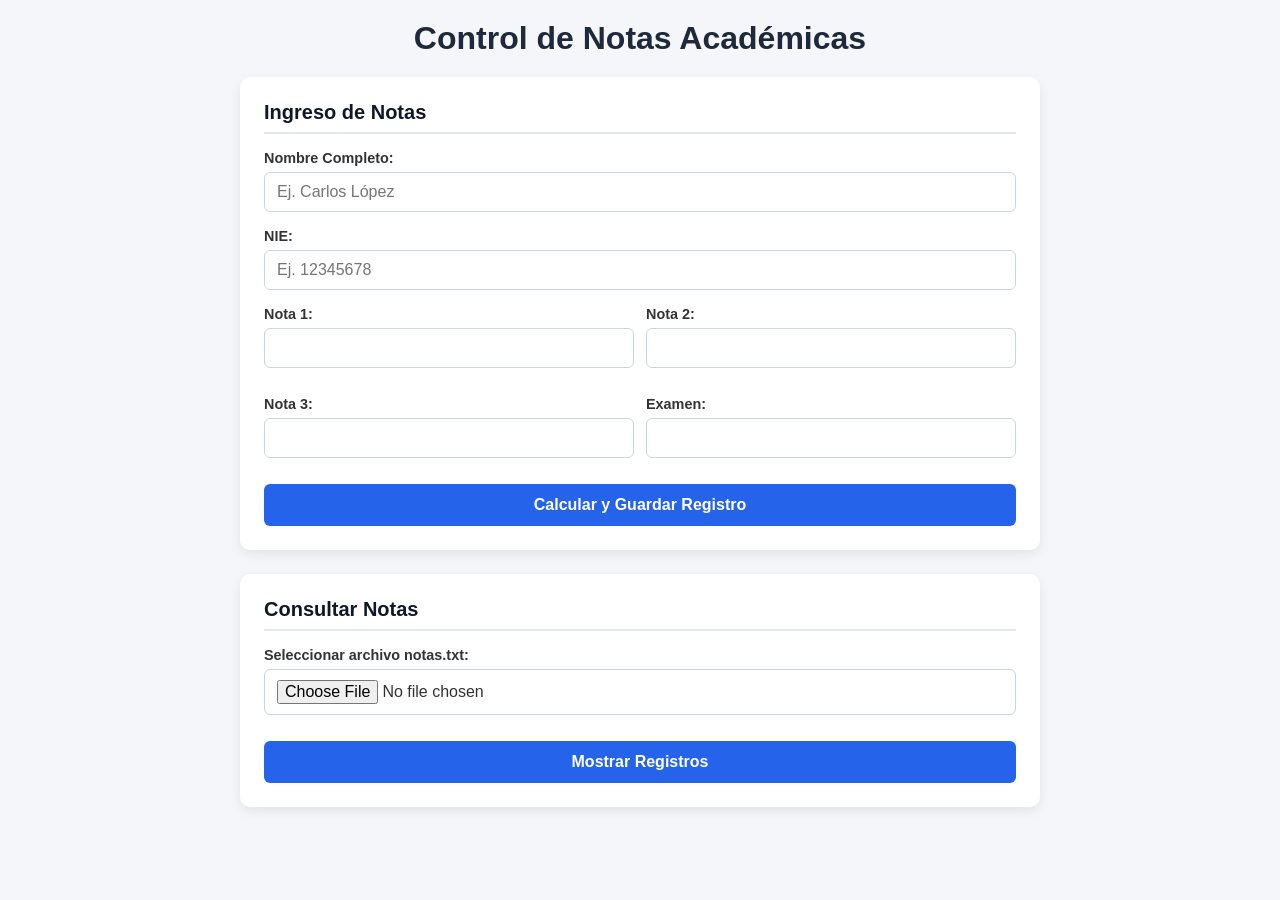
==== PROYECTO 2/index.htm @ dd53f592 "Add files via upload" ====
<!DOCTYPE html>
<html lang="es">
<head>
  <meta charset="UTF-8">
  <meta name="viewport" content="width=device-width, initial-scale=1.0">
  <title>Sistema de Control de Notas Académicas</title>
  <link rel="stylesheet" href="style.css">
</head>
<body>

  <div class="container">
    <h1>Control de Notas Académicas</h1>

    <!-- SECCIÓN 1: FORMULARIO Y CÁLCULO -->
    <section class="card">
      <h2>Ingreso de Notas</h2>
      <form id="formNotas">
        <div class="form-group">
          <label for="nombre">Nombre Completo:</label>
          <input type="text" id="nombre" required placeholder="Ej. Carlos López">
        </div>

        <div class="form-group">
          <label for="nie">NIE:</label>
          <input type="text" id="nie" required placeholder="Ej. 12345678">
        </div>

        <div class="grid-2">
          <div class="form-group">
            <label for="nota1">Nota 1:</label>
            <input type="number" id="nota1" step="0.1" min="0" max="10" required>
          </div>
          <div class="form-group">
            <label for="nota2">Nota 2:</label>
            <input type="number" id="nota2" step="0.1" min="0" max="10" required>
          </div>
          <div class="form-group">
            <label for="nota3">Nota 3:</label>
            <input type="number" id="nota3" step="0.1" min="0" max="10" required>
          </div>
          <div class="form-group">
            <label for="examen">Examen:</label>
            <input type="number" id="examen" step="0.1" min="0" max="10" required>
          </div>
        </div>

        <div id="errorMsg" class="error-msg"></div>

        <button type="submit" id="btnCalcular">Calcular y Guardar Registro</button>
      </form>

      <!-- Resultado del cálculo -->
      <div id="resultadoCard" class="result-card hidden">
        <h3>Resultado</h3>
        <p><strong>ESTUDIANTE:</strong> <span id="resNombre"></span></p>
        <p><strong>NIE:</strong> <span id="resNie"></span></p>
        <p><strong>Promedio:</strong> <span id="resPromedio"></span></p>
        <p><strong>Resultado:</strong> <span id="resClasificacion" class="badge"></span></p>
      </div>

      <button id="btnDescargar" class="btn-secondary hidden">Descargar notas.txt</button>
    </section>

    <!-- SECCIÓN 2: CONSULTA DEL ARCHIVO -->
    <section class="card">
      <h2>Consultar Notas</h2>
      <div class="form-group">
        <label for="fileInput">Seleccionar archivo notas.txt:</label>
        <input type="file" id="fileInput" accept=".txt">
      </div>
      <button id="btnMostrar" type="button">Mostrar Registros</button>

      <!-- Tabla de Registros -->
      <div id="tablaContainer" class="hidden">
        <table id="tablaNotas">
          <thead>
            <tr>
              <th>NIE</th>
              <th>Estudiante</th>
              <th>Promedio</th>
              <th>Resultado</th>
            </tr>
          </thead>
          <tbody id="tbodyNotas">
          </tbody>
        </table>

        <!-- Reto Adicional: Estadísticas -->
        <div class="stats-card">
          <p><strong>Total de estudiantes:</strong> <span id="statTotal">0</span></p>
          <p><strong>Aprobados:</strong> <span id="statAprobados" class="text-success">0</span></p>
          <p><strong>Reprobados:</strong> <span id="statReprobados" class="text-danger">0</span></p>
        </div>
      </div>
    </section>
  </div>

  <script src="script.js"></script>
</body>
</html>
---- PROYECTO 2/style.css ----
* {
  box-sizing: border-box;
  margin: 0;
  padding: 0;
  font-family: 'Segoe UI', Tahoma, Geneva, Verdana, sans-serif;
}

body {
  background-color: #f4f6f9;
  color: #333;
  padding: 20px;
}

.container {
  max-width: 800px;
  margin: 0 auto;
}

h1 {
  text-align: center;
  margin-bottom: 20px;
  color: #1e293b;
}

.card {
  background: #ffffff;
  padding: 24px;
  border-radius: 10px;
  box-shadow: 0 4px 12px rgba(0, 0, 0, 0.08);
  margin-bottom: 24px;
}

h2 {
  font-size: 1.25rem;
  margin-bottom: 16px;
  color: #0f172a;
  border-bottom: 2px solid #e2e8f0;
  padding-bottom: 8px;
}

.form-group {
  margin-bottom: 16px;
  display: flex;
  flex-direction: column;
}

label {
  font-weight: 600;
  margin-bottom: 6px;
  font-size: 0.9rem;
}

input {
  padding: 10px 12px;
  border: 1px solid #cbd5e1;
  border-radius: 6px;
  font-size: 1rem;
}

input:focus {
  outline: none;
  border-color: #2563eb;
}

.grid-2 {
  display: grid;
  grid-template-columns: 1fr 1fr;
  gap: 12px;
}

button {
  width: 100%;
  padding: 12px;
  background-color: #2563eb;
  color: white;
  border: none;
  border-radius: 6px;
  font-size: 1rem;
  font-weight: 600;
  cursor: pointer;
  margin-top: 10px;
  transition: background-color 0.2s;
}

button:hover {
  background-color: #1d4ed8;
}

.btn-secondary {
  background-color: #059669;
}

.btn-secondary:hover {
  background-color: #047857;
}

.error-msg {
  color: #dc2626;
  font-weight: 600;
  margin-bottom: 12px;
  display: none;
}

.result-card {
  background-color: #f8fafc;
  border: 1px solid #e2e8f0;
  border-radius: 6px;
  padding: 16px;
  margin-top: 16px;
}

.result-card p {
  margin-bottom: 8px;
}

.badge {
  display: inline-block;
  padding: 4px 8px;
  border-radius: 4px;
  font-weight: bold;
  color: #fff;
  background-color: #64748b;
}

.badge.excelente, .badge.muy-bueno, .badge.aprobado {
  background-color: #16a34a;
}

.badge.reprobado {
  background-color: #dc2626;
}

.hidden {
  display: none;
}

table {
  width: 100%;
  border-collapse: collapse;
  margin-top: 16px;
}

th, td {
  padding: 10px 12px;
  text-align: left;
  border-bottom: 1px solid #e2e8f0;
}

th {
  background-color: #f1f5f9;
}

.stats-card {
  margin-top: 16px;
  padding: 12px;
  background-color: #f8fafc;
  border-radius: 6px;
  display: flex;
  justify-content: space-around;
}

.text-success { color: #16a34a; }
.text-danger { color: #dc2626; }
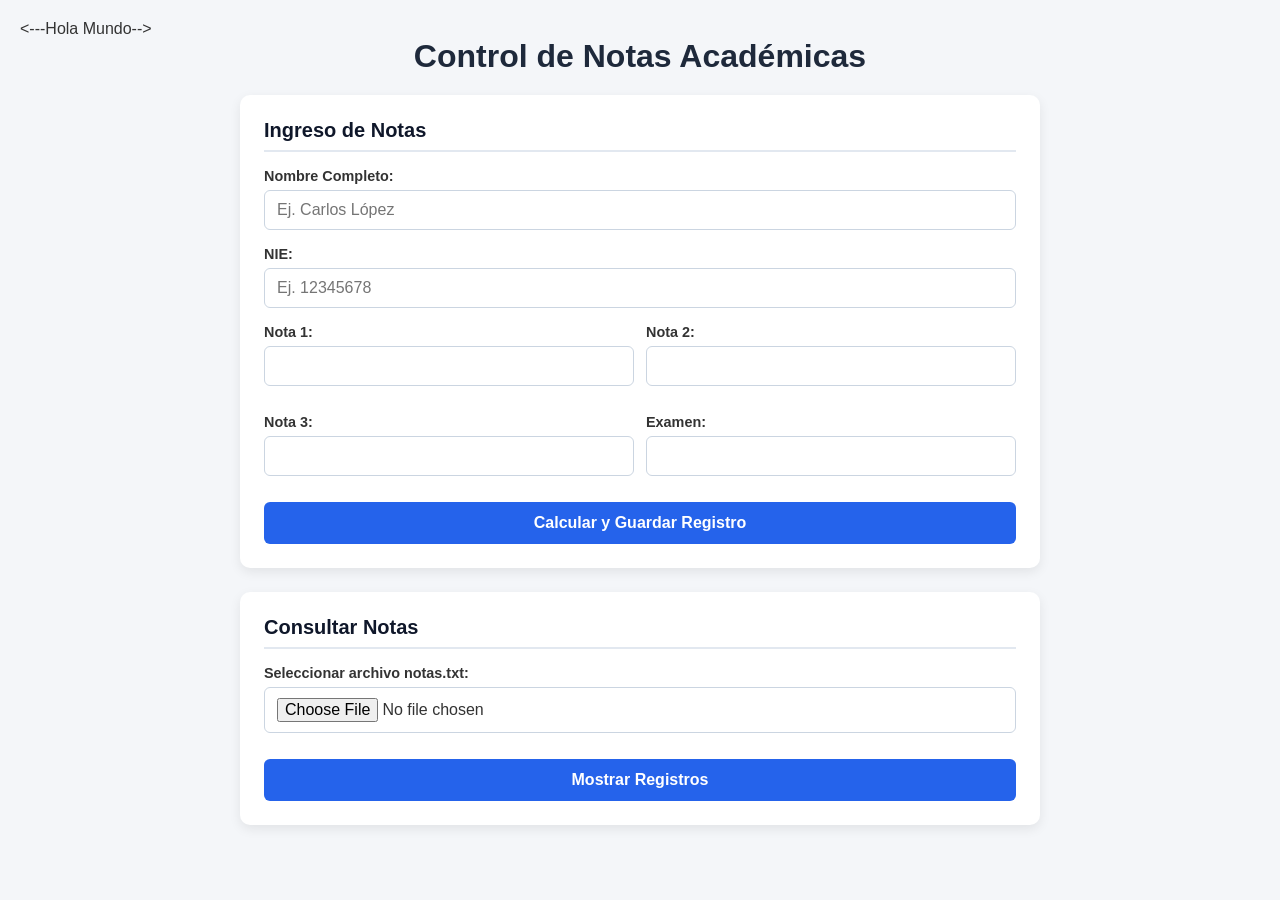
==== commit be120d8f: "hola mundo 6767676766767" ====
--- a/PROYECTO 2/index.htm
+++ b/PROYECTO 2/index.htm
@@ -7,7 +7,7 @@
   <link rel="stylesheet" href="style.css">
 </head>
 <body>
-
+<---Hola Mundo-->
   <div class="container">
     <h1>Control de Notas Académicas</h1>
 
@@ -97,4 +97,4 @@
 
   <script src="script.js"></script>
 </body>
-</html>+</html>
